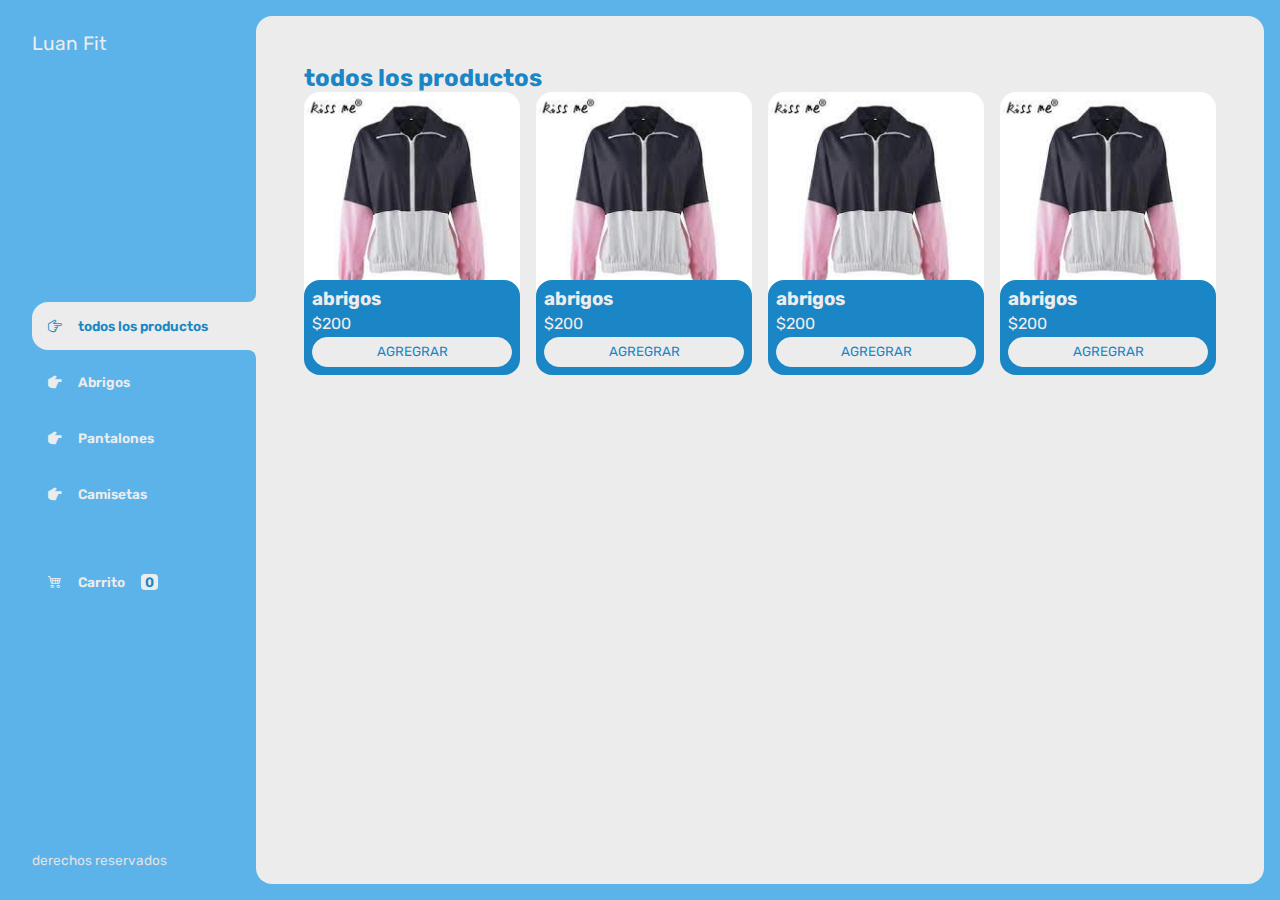
==== index.html @ d6ed7768 "add" ====
<!DOCTYPE html>
<html lang="es">
<head>
    <meta charset="UTF-8">
    <meta name="viewport" content="width=device-width, initial-scale=1.0">
    <title>Luan Fit</title>
    <link rel="stylesheet" href="https://cdn.jsdelivr.net/npm/bootstrap-icons@1.10.5/font/bootstrap-icons.css">
    <link rel="stylesheet" href="CSS/style.css">
</head>
<body>
    <div class="wrapper">
        <aside>
            <header>
                <h1 class="logo">Luan Fit</h1>
            </header>
            <nav>
                <ul class="menu">
                    <li>
                        <button class="boton-menu boton-categoria active"><i class="bi bi-hand-index-thumb"></i>todos los productos</button>
                    </li>
                    <li>
                        <button class="boton-menu boton-categoria"><i class="bi bi-hand-index-thumb-fill"></i>Abrigos</button>
                    </li>
                    <li>
                        <button class="boton-menu boton-categoria"><i class="bi bi-hand-index-thumb-fill"></i>Pantalones</button>
                    </li>
                    <li>
                        <button class="boton-menu boton-categoria"><i class="bi bi-hand-index-thumb-fill"></i>Camisetas</button>
                    </li>
                    <li>
                        <a href="carrito.html" class="boton-menu boton-carrito"><i class="bi bi-cart4"></i> Carrito <span class="numerito">0</span></a>
                    </li>
                </ul>
            </nav>
            <footer>
                <p class="texto-footer">derechos reservados</p>
            </footer>
        </aside>
        <main>
            <h2 class="titulo-principal">todos los productos</h2>
            <div class="contenedor-productos">
                <div class="producto">
                    <img class="producto-imagen" src="1.jpg" alt="">
                    <div class="productos-detalles">
                    <h3 class="producto-titulo">abrigos</h3>
                    <p class="producto-precio">$200</p>
                    <button class="producto-agregar">agregrar</button>
                    </div>
                </div>
                <div class="producto">
                    <img class="producto-imagen" src="1.jpg" alt="">
                    <div class="productos-detalles">
                    <h3 class="producto-titulo">abrigos</h3>
                    <p class="producto-precio">$200</p>
                    <button class="producto-agregar">agregrar</button>
                    </div>
                </div>
                <div class="producto">
                    <img class="producto-imagen" src="1.jpg" alt="">
                    <div class="productos-detalles">
                    <h3 class="producto-titulo">abrigos</h3>
                    <p class="producto-precio">$200</p>
                    <button class="producto-agregar">agregrar</button>
                    </div>
                </div>
                <div class="producto">
                    <img class="producto-imagen" src="1.jpg" alt="">
                    <div class="productos-detalles">
                    <h3 class="producto-titulo">abrigos</h3>
                    <p class="producto-precio">$200</p>
                    <button class="producto-agregar">agregrar</button>
                    </div>
                </div>
            </div>
        </main>

    </div>
</body>
</html>
---- CSS/style.css ----
@import url('https://fonts.googleapis.com/css2?family=Rubik:wght@300;400;500;600;700;800;900&display=swap');

:root {
    --clr-main: #1a86c5;
    --clr-main-light: #5cb3e9;
    --clr-white: #ececec;
    --clr-gray: #e2e2e2;
    --clr-red: #304ed1;
}

* {
    margin: 0;
    padding: 0;
    box-sizing: border-box;
    font-family: 'Rubik', sans-serif;
}
h1, h2, h3, h4, h5, h6, p, a, input, textarea {
    margin: 0;
    padding: 0;
}

ul {
    list-style-type: none;
}

a {
    text-decoration: none;
}
.wrapper{
    display: grid;
    grid-template-columns: 1fr 4fr;
   background-color: var(--clr-main-light);
}
aside{
    padding: 2rem;
    padding-right: 0;
    color: var(--clr-white);
    position: sticky;
    top: 0;
    height: 100vh;
    display: flex;
    flex-direction: column;
    justify-content: space-between;
}
.logo{
    font-weight: 400;
    font-size: 1.2rem;
}
.menu{
    display: flex;
    flex-direction: column;
    gap: .5rem;
}
.boton-menu{
   background-color: transparent;
   border: 0;
   color: var(--clr-white);
   font-size: 1em;
   cursor: pointer; 
   display: flex;
   align-items: center;
   gap: 1rem;
   font-weight: 600;
   padding: 1rem;
   font-size: .85rem;
}
.boton-menu.active{
    background-color: var(--clr-white);
    color: var(--clr-main);
    width: 100%;
    border-top-left-radius: 1rem;
    border-bottom-left-radius: 1rem;
    position: relative;
}
.boton-menu.active:before{
    content: '';
    position: absolute;
    width: 1rem;
    height: 2rem;
    bottom: 100%;
    right: 0;
    background-color: transparent;
    border-bottom-right-radius: .5rem;
    box-shadow: 0 1rem 0 var(--clr-white);
}
.boton-menu.active:after{
    content: '';
    position: absolute;
    width: 1rem;
    height: 2rem;
    top: 100%;
    right: 0;
    background-color: transparent;
    border-top-right-radius: .5rem;
    box-shadow: 0 -1rem 0 var(--clr-white);
}


.boton-menu > i.bi-hand-index-thumb-fill,
.boton-menu > i.bi-hand-index-thumb {
    transform: rotateZ(90deg);
}
.boton-carrito{
   margin-top: 2rem; 
}.numerito{
    background-color: var(--clr-white);
    color: var(--clr-main);
    padding:0 .25rem;
    border-radius: .25rem;
}
.boton-carrito.active .numerito{
    background-color: var(--clr-main);
    color: var(--clr-red);
}

.texto-footer{
    color: var(--clr-gray);
    font-size: .85rem;
}
main{
    background-color: var(--clr-white);
    margin: 1rem;
    margin-left: 0;
    border-radius: 1rem;
    padding: 3rem;
}
.titulo-principal{
    color: var(--clr-main);
}
.contenedor-productos{
    display: grid;
    grid-template-columns: repeat(4, 1fr);
    gap: 1rem;
}
.producto-imagen{
    max-width: 100%;
    border-radius: 1rem;
}
.productos-detalles{
    background-color: var(--clr-main);
    color: var(--clr-white);
    padding: .5rem;
    border-radius: 1rem;
    margin-top: -2rem;
    position: relative;
    display: flex;
    flex-direction: column;
    gap: 0.25rem;
}
.productos-titulos{
    font-size: 2rem;
}
.producto-agregar{
    border: 0;
    background-color: var(--clr-white);
    color: var(--clr-main);
    padding: 0.4rem;
    text-transform: uppercase;
    border-radius: 2rem;
    cursor: pointer;
    border: solid 1px var(--clr-white);
}
.producto-agregar:hover{
    background-color: var(--clr-main);
    color: var(--clr-white);
}   

/** Carrito **/
.contenedor-carrito{
    display: flex;
    flex-direction: column;
    gap: 1.5rem;
}
.carrito-vacio,
.carrito-comprado{
   color: var(--clr-main); 
}
.carrito-productos{
  display: flex;
  flex-direction: column;
  gap: 1rem;    
}

.carrito-producto{
    display: flex;
    justify-content: space-between;
    align-items: center;
    background-color: var(--clr-gray);
    color: var(--clr-main);
    padding: .5rem;
    padding-right: 1.5rem;
    border-radius: 1rem;
}
.carrito-producto-imagen{
    width: 4rem;
    border-radius: 1rem;
}
.carrito-producto small{
    font-size: .75rem;
}
.carrito-producto-eliminar{
    border: 0;
    background-color: transparent;
    color: var(--clr-red);
    cursor: pointer;
}
.carrito-acciones{
    display: flex;
    justify-content: space-between;
}
.carrito-acciones-vaciar{
    border: 0;
    background-color: var(--clr-gray);
    padding: 1rem;
    border-radius: 1rem;
    color: var(--clr-main);
    text-transform: uppercase;
    cursor: pointer;
}
.carrito-acciones-derecha{
    display: flex;
}
.carrito-acciones-total{
    display: flex;
    background-color: var(--clr-gray);
    padding: 1rem;
    color: var(--clr-main);
    text-transform: uppercase;
    border-top-left-radius: 1rem;
    border-bottom-left-radius: 1rem;
    gap: 1rem;
}
.carrito-acciones-comprar{
    border: 0;
    background-color: var(--clr-main);
    padding: 1rem;
    color: var(--clr-white);
    text-transform: uppercase;
    cursor: pointer;
    border-top-right-radius: 1rem;
    border-bottom-right-radius: 1rem;
}
.disabled{
    display: none;
}
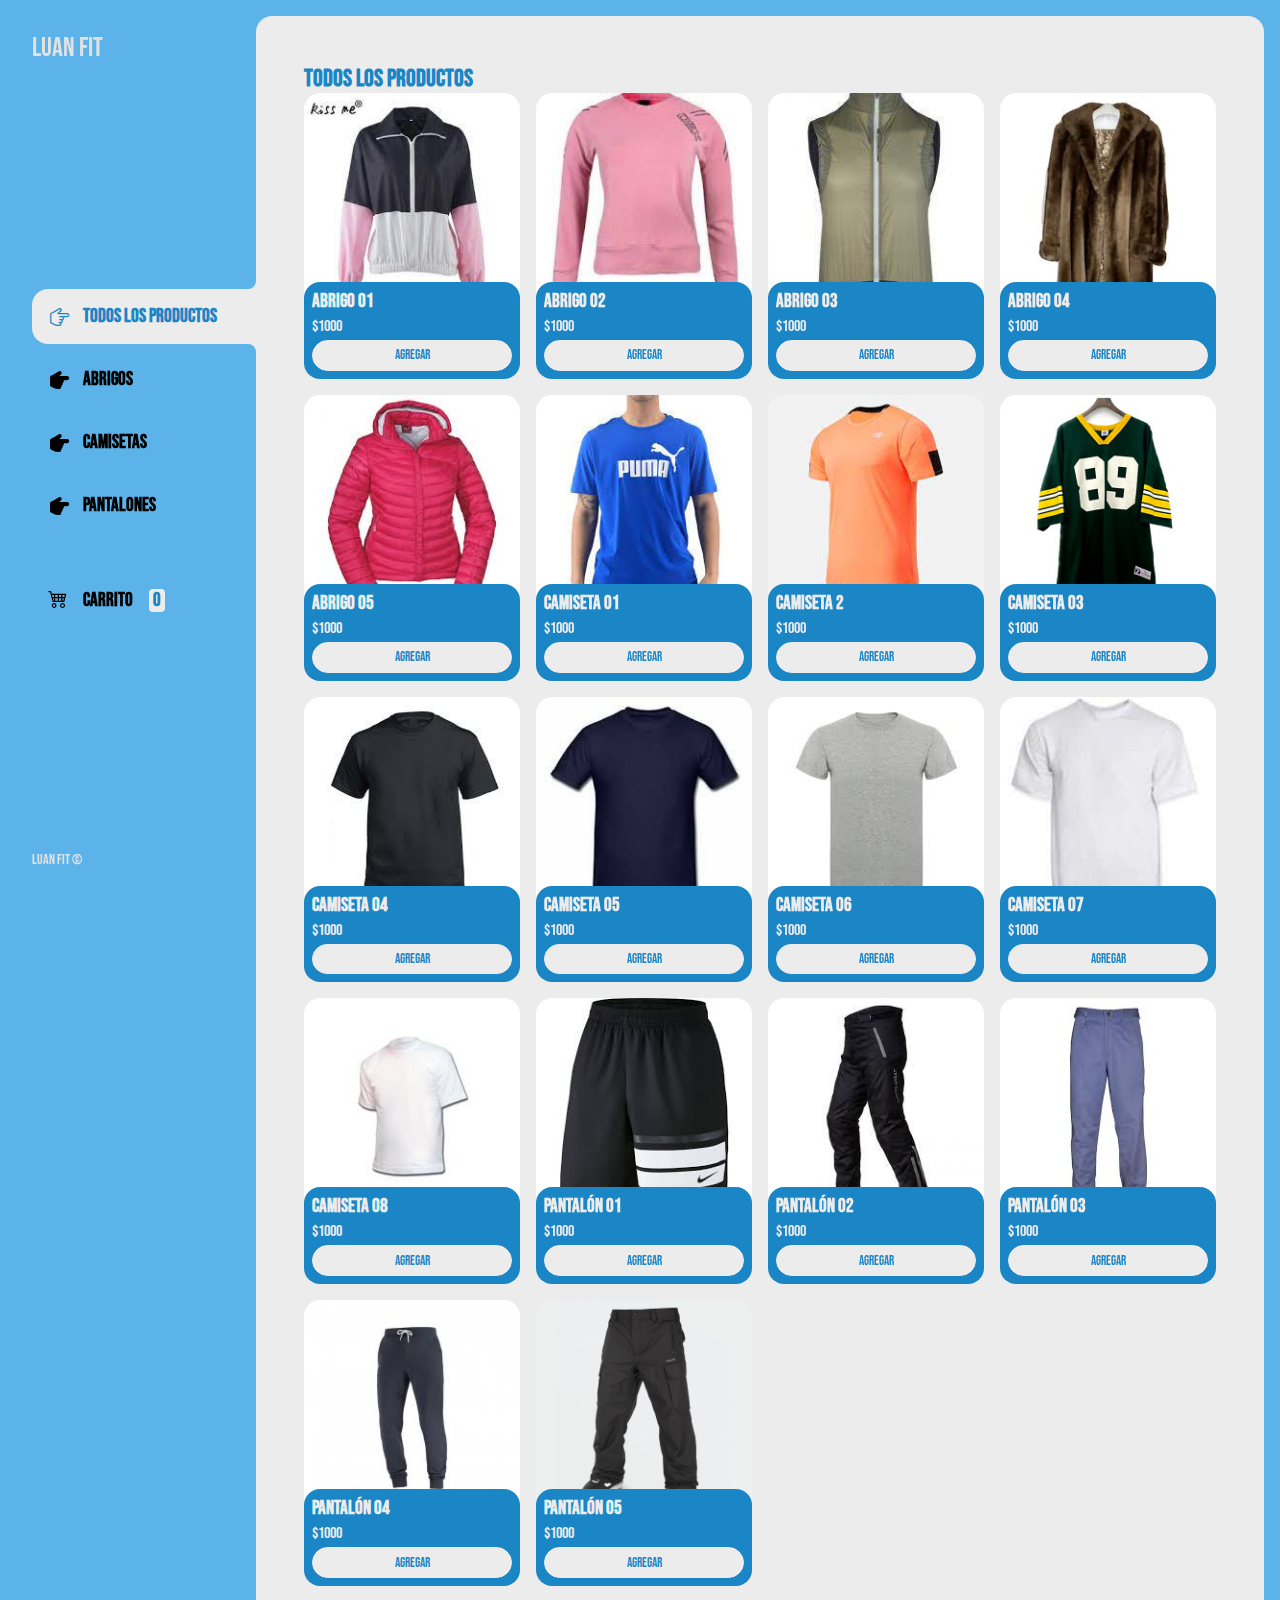
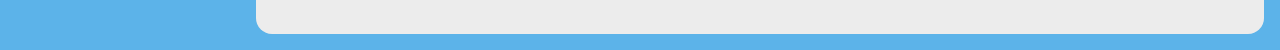
==== commit e597f586: "first commit" ====
--- a/index.html
+++ b/index.html
@@ -5,75 +5,52 @@
     <meta name="viewport" content="width=device-width, initial-scale=1.0">
     <title>Luan Fit</title>
     <link rel="stylesheet" href="https://cdn.jsdelivr.net/npm/bootstrap-icons@1.10.5/font/bootstrap-icons.css">
-    <link rel="stylesheet" href="CSS/style.css">
+    <link rel="stylesheet" href="./CSS/style.css">
 </head>
 <body>
     <div class="wrapper">
+        <header class="header-mobile">
+            <h1 class="logo">Luan Fit</h1>
+            <button class="open-menu" id="open-menu"> <i class="bi bi-list"></i></button>
+        </header>
         <aside>
+            <button class="close-menu" id="close-menu"> <i class="bi bi-x-circle"></i>
+            </button>
             <header>
                 <h1 class="logo">Luan Fit</h1>
             </header>
             <nav>
                 <ul class="menu">
                     <li>
-                        <button class="boton-menu boton-categoria active"><i class="bi bi-hand-index-thumb"></i>todos los productos</button>
+                        <button id="todos" class="boton-menu boton-categoria active"><i class="bi bi-hand-index-thumb"></i>todos los productos</button>
                     </li>
                     <li>
-                        <button class="boton-menu boton-categoria"><i class="bi bi-hand-index-thumb-fill"></i>Abrigos</button>
+                        <button id="abrigos" class="boton-menu boton-categoria"><i class="bi bi-hand-index-thumb-fill"></i>Abrigos</button>
                     </li>
                     <li>
-                        <button class="boton-menu boton-categoria"><i class="bi bi-hand-index-thumb-fill"></i>Pantalones</button>
+                        <button id="camisetas" class="boton-menu boton-categoria"><i class="bi bi-hand-index-thumb-fill"></i>Camisetas</button>
                     </li>
                     <li>
-                        <button class="boton-menu boton-categoria"><i class="bi bi-hand-index-thumb-fill"></i>Camisetas</button>
+                        <button id="pantalones" class="boton-menu boton-categoria"><i class="bi bi-hand-index-thumb-fill"></i>pantalones</button>
                     </li>
                     <li>
-                        <a href="carrito.html" class="boton-menu boton-carrito"><i class="bi bi-cart4"></i> Carrito <span class="numerito">0</span></a>
+                        <a href="carrito.html" class="boton-menu boton-carrito"><i class="bi bi-cart4"></i> Carrito <span id="numerito" class="numerito">0</span></a>
                     </li>
                 </ul>
             </nav>
             <footer>
-                <p class="texto-footer">derechos reservados</p>
+                <p class="texto-footer">Luan Fit ©</p>
             </footer>
         </aside>
         <main>
-            <h2 class="titulo-principal">todos los productos</h2>
-            <div class="contenedor-productos">
-                <div class="producto">
-                    <img class="producto-imagen" src="1.jpg" alt="">
-                    <div class="productos-detalles">
-                    <h3 class="producto-titulo">abrigos</h3>
-                    <p class="producto-precio">$200</p>
-                    <button class="producto-agregar">agregrar</button>
-                    </div>
-                </div>
-                <div class="producto">
-                    <img class="producto-imagen" src="1.jpg" alt="">
-                    <div class="productos-detalles">
-                    <h3 class="producto-titulo">abrigos</h3>
-                    <p class="producto-precio">$200</p>
-                    <button class="producto-agregar">agregrar</button>
-                    </div>
-                </div>
-                <div class="producto">
-                    <img class="producto-imagen" src="1.jpg" alt="">
-                    <div class="productos-detalles">
-                    <h3 class="producto-titulo">abrigos</h3>
-                    <p class="producto-precio">$200</p>
-                    <button class="producto-agregar">agregrar</button>
-                    </div>
-                </div>
-                <div class="producto">
-                    <img class="producto-imagen" src="1.jpg" alt="">
-                    <div class="productos-detalles">
-                    <h3 class="producto-titulo">abrigos</h3>
-                    <p class="producto-precio">$200</p>
-                    <button class="producto-agregar">agregrar</button>
-                    </div>
-                </div>
+            <h2 class="titulo-principal" id="titulo-principal">todos los productos</h2>
+            <div id="contenedor-productos" class="contenedor-productos">
+             <!-- esto se completa con la funcion de JS -->
             </div>
         </main>
 
     </div>
+    <script src="./js/main.js"></script>
+    <script src="./js/menu.js"></script>
 </body>
 </html>--- a/CSS/style.css
+++ b/CSS/style.css
@@ -1,5 +1,5 @@
-@import url('https://fonts.googleapis.com/css2?family=Rubik:wght@300;400;500;600;700;800;900&display=swap');
-
+@import url('https://fonts.googleapis.com/css2?family=Bebas+Neue&family=Bricolage+Grotesque:opsz,wght@10..48,400;10..48,500;10..48,600;10..48,700&family=Oswald:wght@400;500;600;700&family=Rubik:wght@400;500;600;700;800&display=swap');
+@import url('https://fonts.googleapis.com/css2?family=Bebas+Neue&family=Bricolage+Grotesque:opsz,wght@10..48,400;10..48,500;10..48,600;10..48,700&family=Francois+One&family=Oswald:wght@400;500;600;700&family=Rokkitt:wght@400;500;600;700&family=Rubik:wght@400;500;600;700;800&display=swap');
 :root {
     --clr-main: #1a86c5;
     --clr-main-light: #5cb3e9;
@@ -12,7 +12,7 @@
     margin: 0;
     padding: 0;
     box-sizing: border-box;
-    font-family: 'Rubik', sans-serif;
+    font-family: 'Bebas Neue', sans-serif;
 }
 h1, h2, h3, h4, h5, h6, p, a, input, textarea {
     margin: 0;
@@ -34,7 +34,7 @@
 aside{
     padding: 2rem;
     padding-right: 0;
-    color: var(--clr-white);
+    color: var(--clr-gray);
     position: sticky;
     top: 0;
     height: 100vh;
@@ -44,7 +44,7 @@
 }
 .logo{
     font-weight: 400;
-    font-size: 1.2rem;
+    font-size: 1.7rem;
 }
 .menu{
     display: flex;
@@ -54,7 +54,7 @@
 .boton-menu{
    background-color: transparent;
    border: 0;
-   color: var(--clr-white);
+   color: rgb(0, 0, 0);
    font-size: 1em;
    cursor: pointer; 
    display: flex;
@@ -62,12 +62,12 @@
    gap: 1rem;
    font-weight: 600;
    padding: 1rem;
-   font-size: .85rem;
+   font-size: 1.2rem;
+   width: 100%;
 }
 .boton-menu.active{
     background-color: var(--clr-white);
     color: var(--clr-main);
-    width: 100%;
     border-top-left-radius: 1rem;
     border-bottom-left-radius: 1rem;
     position: relative;
@@ -240,7 +240,91 @@
     border-top-right-radius: 1rem;
     border-bottom-right-radius: 1rem;
 }
+.header-mobile{
+    display: none;
+}
+.close-menu{
+    display: none;
+}
 .disabled{
     display: none;
 }
 
+/** MEDIA QUERY **/
+
+@media screen and (max-width: 850px){
+    .contenedor-productos{
+        grid-template-columns: 1fr 1fr 1fr;
+    }
+}
+
+@media screen and (max-width: 600px) {
+    .wrapper{
+        display: flex;
+        flex-direction: column;
+        min-height: 100vh;
+    }
+    .boton-menu.active:after,
+    .boton-menu.active:before{
+        display: none;
+    }
+    aside{
+        position: fixed;
+        z-index: 9;
+        background-color: var(--clr-main);
+        left: 0;
+        box-shadow: 0 0 0 100vmax rgba(0, 0, 0, 0.75);
+        transform: translate(100%);
+        opacity: 0;
+        visibility: hidden;
+        transition: 0.2s;
+    }
+    .aside-visible{
+        transform: translateX(0);
+        opacity: 1;
+        visibility: visible;
+    }
+    main{
+        margin: 1rem;
+        margin-top: 0;
+        padding: 2rem;
+    }
+    .contenedor-productos{
+        grid-template-columns: 1fr 1fr;
+    }
+    .header-mobile{
+        padding: 1rem;
+        display: flex;
+        justify-content: space-between;
+        align-items: center;
+    }
+    .header-mobile .logo{
+        color: var(--clr-gray);
+    }
+    .open-menu, .close-menu{
+        background-color: transparent;
+        color: var(--clr-gray);
+        font-size: 2rem;
+        cursor: pointer;
+        border: 0;
+
+    }.close-menu{
+        display: block;
+        position: absolute;
+        top: 1rem;
+        right: 1rem;
+    }
+    .carrito-producto{
+        gap: 1rem;
+        flex-wrap: wrap;
+        justify-content: flex-start;
+        padding: .5rem;
+    }
+    .carrito-producto-subtotal{
+        display: none;
+    }
+    .carrito-acciones{
+        flex-wrap: wrap;
+        row-gap: 1rem;
+    }
+}